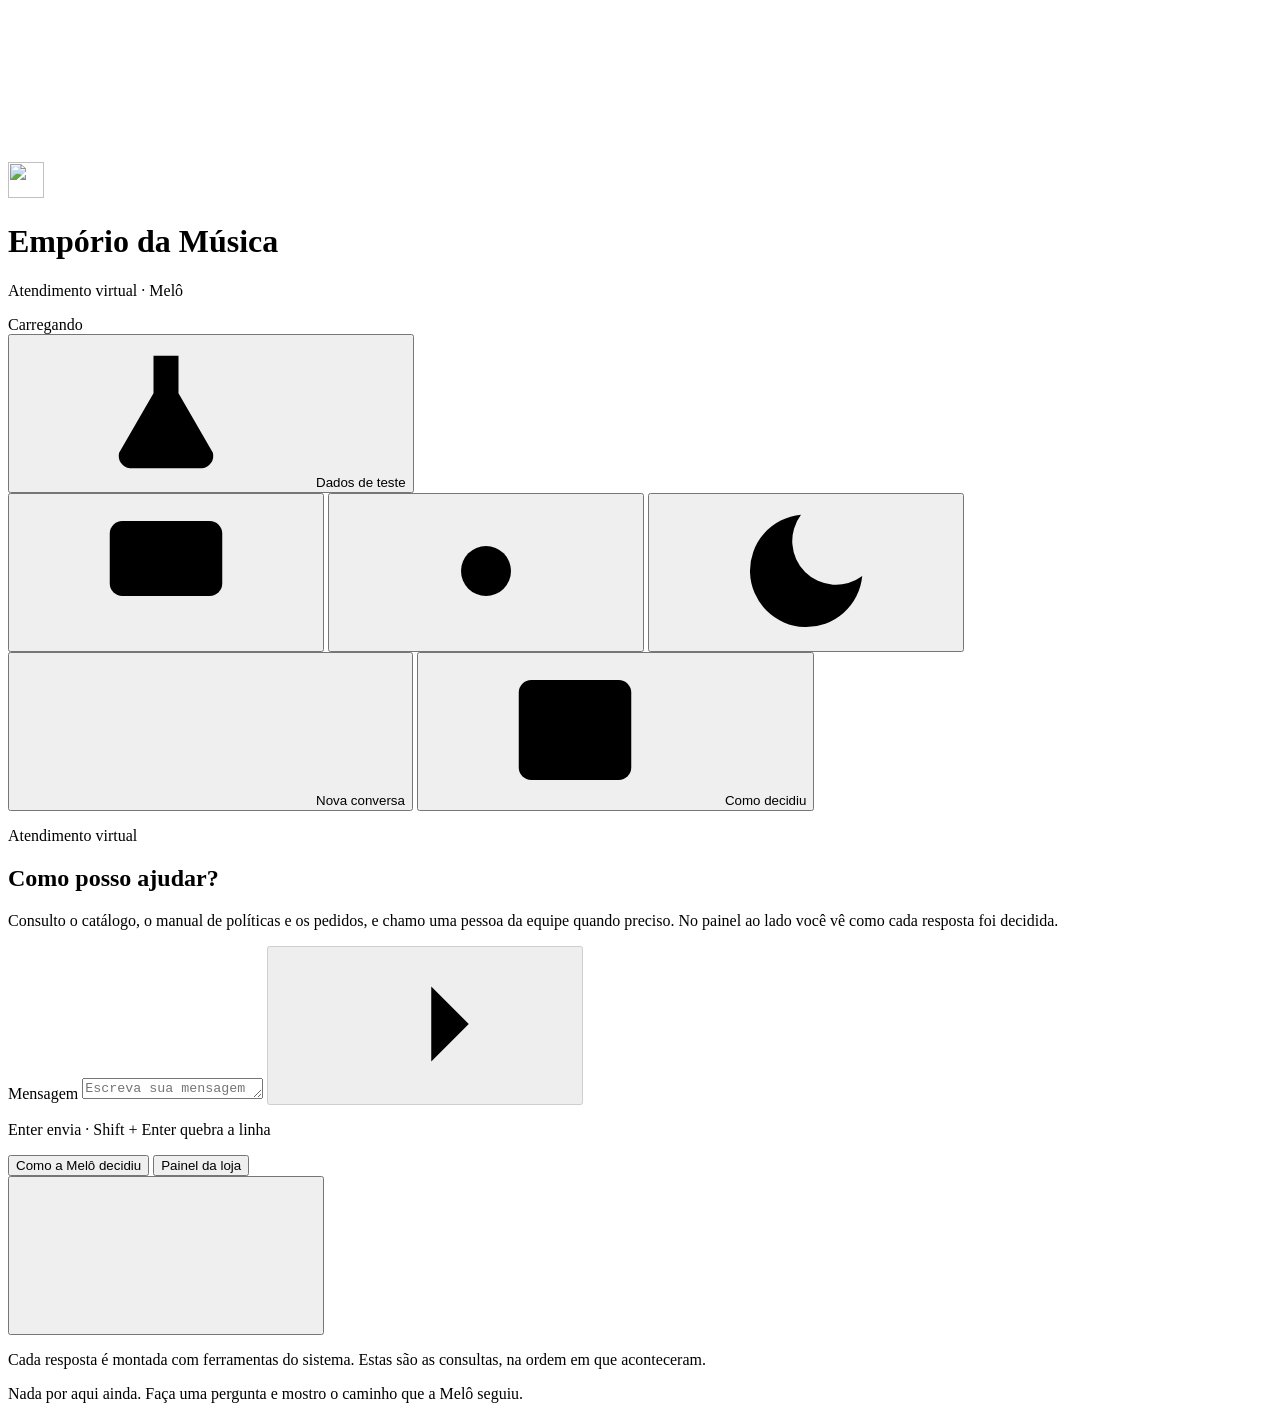
==== src/emporio/web/static/index.html @ 4f648f49 "feat: local web interface that shows how the agent decided each answer emporio web serves a chat pag" ====
<!doctype html>
<html lang="pt-BR">
<head>
<meta charset="utf-8">
<meta name="viewport" content="width=device-width, initial-scale=1, viewport-fit=cover">
<meta name="color-scheme" content="light dark">
<title>Melô · Empório da Música</title>
<link rel="icon" href="/static/favicon.svg" type="image/svg+xml">
<link rel="stylesheet" href="/static/app.css">
<script src="/static/theme.js"></script>
<script src="/static/app.js" defer></script>
</head>
<body>
<svg class="sprite" aria-hidden="true" focusable="false">
  <symbol id="i-sun" viewBox="0 0 24 24"><circle cx="12" cy="12" r="4"/><path d="M12 2v2M12 20v2M4.9 4.9l1.4 1.4M17.7 17.7l1.4 1.4M2 12h2M20 12h2M4.9 19.1l1.4-1.4M17.7 6.3l1.4-1.4"/></symbol>
  <symbol id="i-moon" viewBox="0 0 24 24"><path d="M21 12.8A9 9 0 1 1 11.2 3a7 7 0 0 0 9.8 9.8z"/></symbol>
  <symbol id="i-monitor" viewBox="0 0 24 24"><rect x="3" y="4" width="18" height="12" rx="2"/><path d="M8 20h8M12 16v4"/></symbol>
  <symbol id="i-send" viewBox="0 0 24 24"><path d="M5 12h14M13 6l6 6-6 6"/></symbol>
  <symbol id="i-plus" viewBox="0 0 24 24"><path d="M12 5v14M5 12h14"/></symbol>
  <symbol id="i-panel" viewBox="0 0 24 24"><rect x="3" y="4" width="18" height="16" rx="2"/><path d="M15 4v16"/></symbol>
  <symbol id="i-close" viewBox="0 0 24 24"><path d="M6 6l12 12M18 6L6 18"/></symbol>
  <symbol id="i-check" viewBox="0 0 24 24"><path d="M5 12.5l4.5 4.5L19 7.5"/></symbol>
  <symbol id="i-flask" viewBox="0 0 24 24"><path d="M9 3h6M10 3v6l-5.5 9.5A2 2 0 0 0 6.2 21h11.6a2 2 0 0 0 1.7-2.5L14 9V3M7.5 15h9"/></symbol>
</svg>

<div class="app">
  <header class="topbar">
    <div class="brand">
      <img class="mark" src="/static/favicon.svg" alt="" width="36" height="36">
      <div class="brand-text">
        <h1 class="brand-name">Empório da Música</h1>
        <p class="brand-sub">Atendimento virtual · Melô</p>
      </div>
    </div>
    <div class="status">
      <span class="chip" id="store-chip" data-state="unknown"><span class="dot" aria-hidden="true"></span><span id="store-text">Carregando</span></span>
      <span class="chip chip-quiet" id="ref-chip" hidden><span id="ref-text"></span></span>
    </div>
    <div class="actions">
      <button class="btn" id="btn-test" type="button" aria-label="Dados de teste" title="Dados de teste"><svg class="icon"><use href="#i-flask"/></svg><span class="btn-label">Dados de teste</span></button>
      <div class="seg" role="group" aria-label="Tema">
        <button type="button" data-theme-choice="system" aria-pressed="true" aria-label="Seguir o tema do sistema" title="Seguir o tema do sistema"><svg class="icon"><use href="#i-monitor"/></svg></button>
        <button type="button" data-theme-choice="light" aria-pressed="false" aria-label="Tema claro" title="Tema claro"><svg class="icon"><use href="#i-sun"/></svg></button>
        <button type="button" data-theme-choice="dark" aria-pressed="false" aria-label="Tema escuro" title="Tema escuro"><svg class="icon"><use href="#i-moon"/></svg></button>
      </div>
      <button class="btn" id="btn-new" type="button" aria-label="Nova conversa" title="Nova conversa"><svg class="icon"><use href="#i-plus"/></svg><span class="btn-label">Nova conversa</span></button>
      <button class="btn only-narrow" id="btn-panel" type="button" aria-expanded="false" aria-controls="side" aria-label="Como decidiu" title="Como a Melô decidiu"><svg class="icon"><use href="#i-panel"/></svg><span class="btn-label">Como decidiu</span><span class="badge" id="trace-count" hidden>0</span></button>
    </div>
  </header>

  <main class="layout">
    <section class="chat" aria-label="Conversa com a Melô">
      <div class="scroll" id="scroll">
        <div class="column">
          <section class="hero" id="hero">
            <p class="eyebrow">Atendimento virtual</p>
            <h2 class="hero-title">Como posso ajudar?</h2>
            <p class="hero-text">Consulto o catálogo, o manual de políticas e os pedidos, e chamo uma pessoa da equipe quando preciso. No painel ao lado você vê como cada resposta foi decidida.</p>
            <ul class="suggestions" id="suggestions"></ul>
          </section>
          <div class="log" id="log" role="log" aria-live="polite" aria-label="Mensagens"></div>
        </div>
      </div>
      <div class="composer-wrap">
        <div class="column">
          <p class="verified" id="verified" hidden><svg class="icon"><use href="#i-check"/></svg><span id="verified-text"></span></p>
          <form class="composer" id="form" autocomplete="off">
            <label class="sr-only" for="input">Mensagem</label>
            <textarea id="input" rows="1" maxlength="2000" placeholder="Escreva sua mensagem"></textarea>
            <button class="send" id="send" type="submit" aria-label="Enviar mensagem" disabled><svg class="icon"><use href="#i-send"/></svg></button>
          </form>
          <p class="hint">Enter envia · Shift + Enter quebra a linha</p>
        </div>
      </div>
    </section>

    <aside class="side" id="side" aria-label="Painel lateral">
      <div class="side-head">
        <div class="tabs" role="tablist" aria-label="Painel">
          <button type="button" role="tab" id="tab-trace" aria-selected="true" aria-controls="pane-trace">Como a Melô decidiu</button>
          <button type="button" role="tab" id="tab-store" aria-selected="false" aria-controls="pane-store" tabindex="-1">Painel da loja<span class="badge" id="ticket-count" hidden>0</span></button>
        </div>
        <button class="icon-btn only-narrow" id="btn-close" type="button" aria-label="Fechar painel"><svg class="icon"><use href="#i-close"/></svg></button>
      </div>
      <div class="pane" id="pane-trace" role="tabpanel" aria-labelledby="tab-trace">
        <p class="pane-intro">Cada resposta é montada com ferramentas do sistema. Estas são as consultas, na ordem em que aconteceram.</p>
        <ul class="legend" id="legend"></ul>
        <p class="empty" id="trace-empty">Nada por aqui ainda. Faça uma pergunta e mostro o caminho que a Melô seguiu.</p>
        <ol class="trace" id="trace-list"></ol>
      </div>
      <div class="pane" id="pane-store" role="tabpanel" aria-labelledby="tab-store" hidden>
        <section class="card" id="store-card" aria-label="A loja"></section>
        <h2 class="pane-title">Chamados abertos</h2>
        <p class="pane-intro">É o que a equipe da loja veria depois que a Melô encaminha um caso.</p>
        <ul class="tickets" id="tickets"></ul>
        <p class="empty" id="tickets-empty">Nenhum chamado aberto.</p>
      </div>
    </aside>
  </main>
</div>

<div class="backdrop" id="backdrop" hidden></div>

<dialog id="test-dialog" aria-labelledby="test-title">
  <div class="dialog-body">
    <div class="dialog-head">
      <h2 id="test-title">Dados para testar</h2>
      <button class="icon-btn" id="test-close" type="button" aria-label="Fechar"><svg class="icon"><use href="#i-close"/></svg></button>
    </div>
    <p class="pane-intro">São clientes fictícios do arquivo de dados da loja. A Melô só mostra um pedido depois que você informa o número e o e-mail ou telefone cadastrados nele.</p>
    <ul class="testers" id="test-list"></ul>
  </div>
</dialog>
</body>
</html>
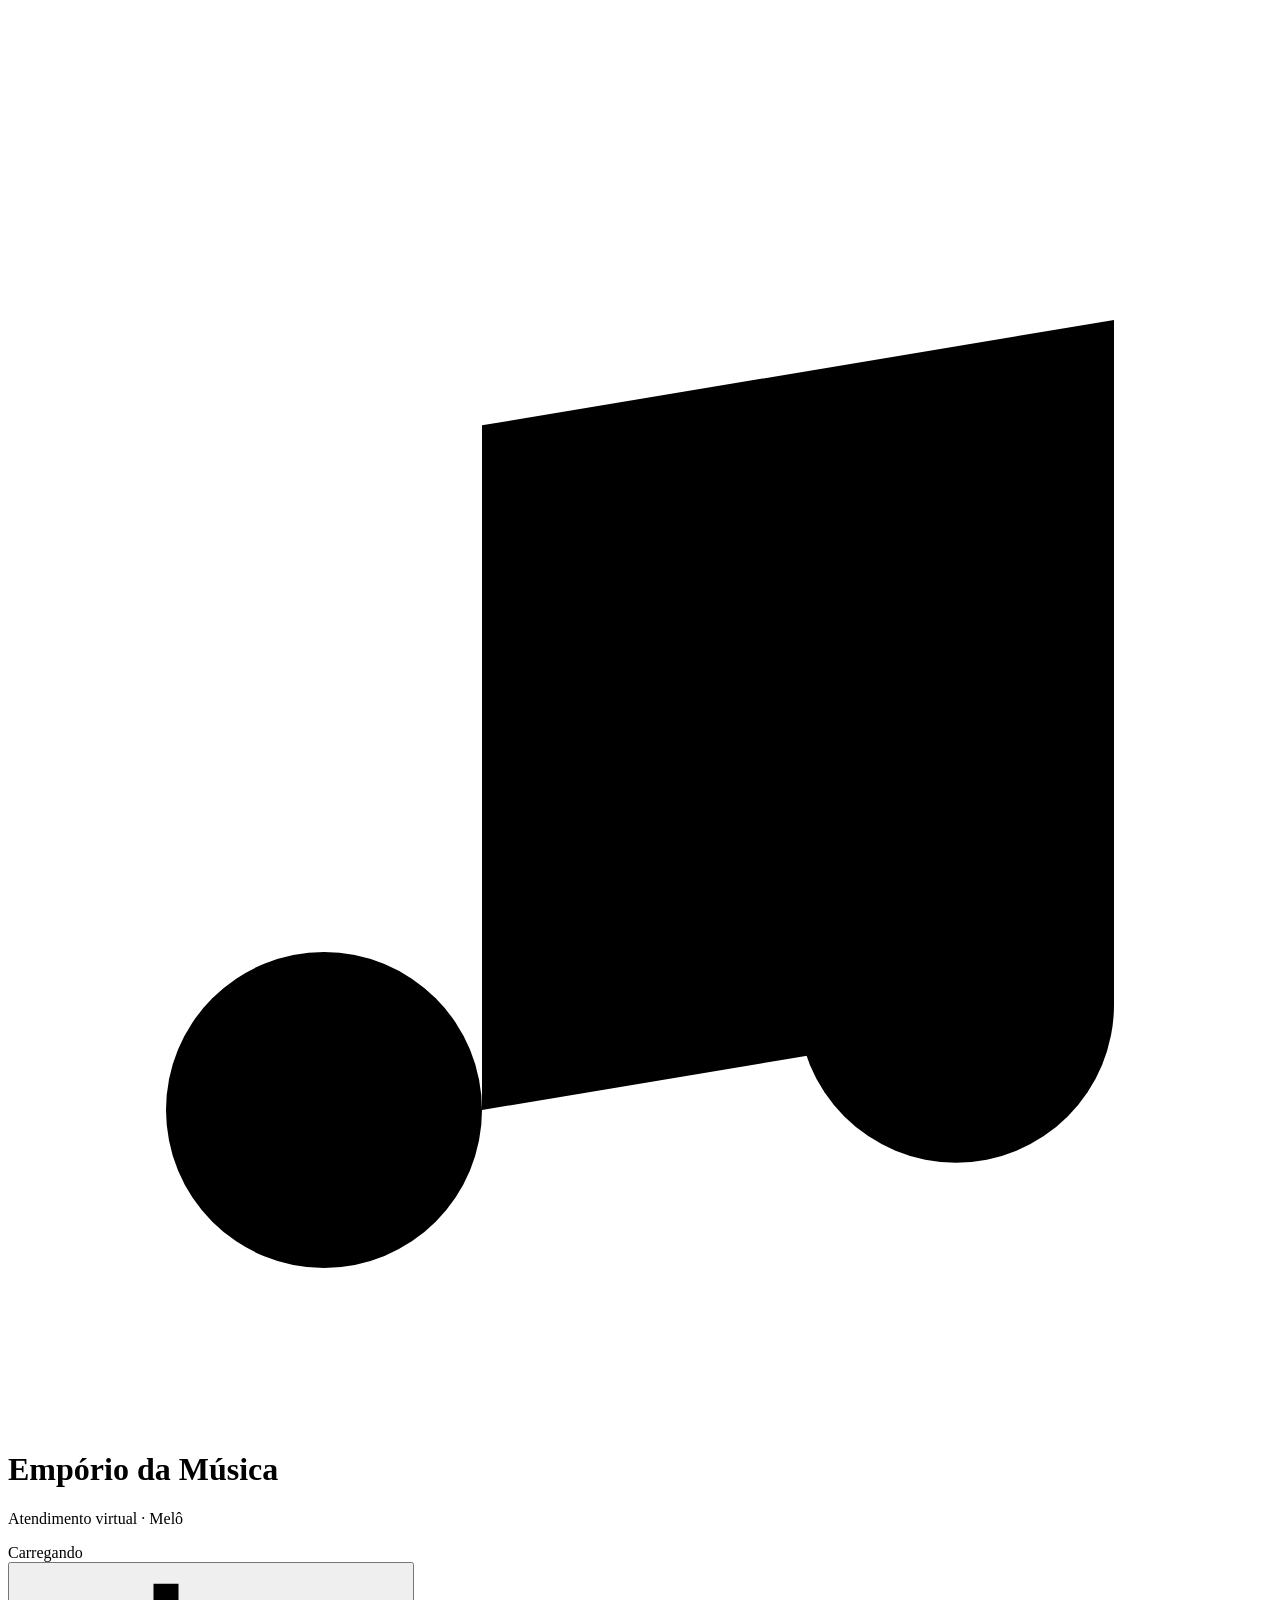
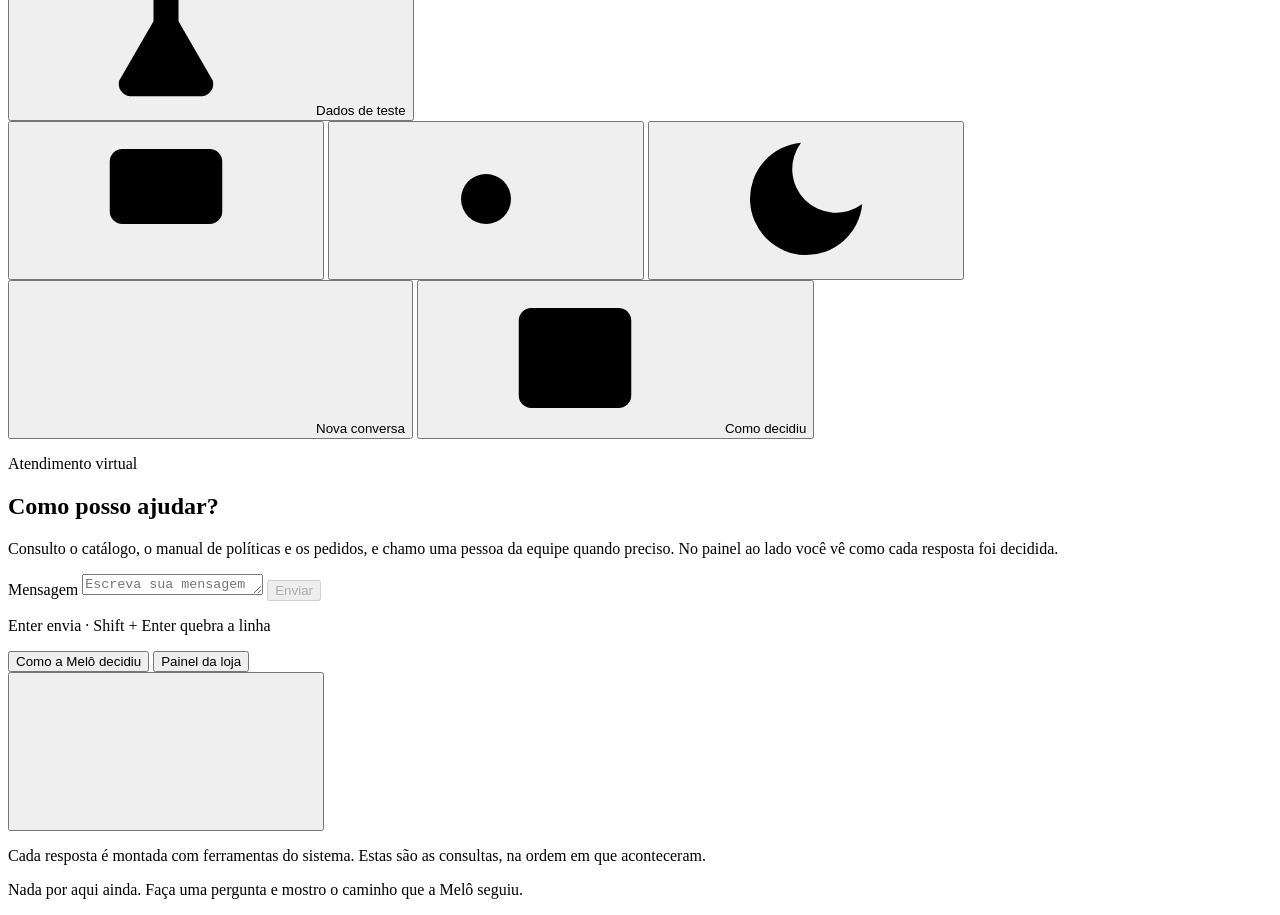
==== commit 08fcb051: "style: apply the central de atendimento look to the web interface Neutral white with the store's nav" ====
--- a/src/emporio/web/static/index.html
+++ b/src/emporio/web/static/index.html
@@ -26,7 +26,7 @@
 <div class="app">
   <header class="topbar">
     <div class="brand">
-      <img class="mark" src="/static/favicon.svg" alt="" width="36" height="36">
+      <svg class="logo" aria-hidden="true" viewBox="0 0 24 24"><path d="M9 18V5l12-2v13"/><circle cx="6" cy="18" r="3"/><circle cx="18" cy="16" r="3"/></svg>
       <div class="brand-text">
         <h1 class="brand-name">Empório da Música</h1>
         <p class="brand-sub">Atendimento virtual · Melô</p>
@@ -43,7 +43,7 @@
         <button type="button" data-theme-choice="light" aria-pressed="false" aria-label="Tema claro" title="Tema claro"><svg class="icon"><use href="#i-sun"/></svg></button>
         <button type="button" data-theme-choice="dark" aria-pressed="false" aria-label="Tema escuro" title="Tema escuro"><svg class="icon"><use href="#i-moon"/></svg></button>
       </div>
-      <button class="btn" id="btn-new" type="button" aria-label="Nova conversa" title="Nova conversa"><svg class="icon"><use href="#i-plus"/></svg><span class="btn-label">Nova conversa</span></button>
+      <button class="btn btn-primary" id="btn-new" type="button" aria-label="Nova conversa" title="Nova conversa"><svg class="icon"><use href="#i-plus"/></svg><span class="btn-label">Nova conversa</span></button>
       <button class="btn only-narrow" id="btn-panel" type="button" aria-expanded="false" aria-controls="side" aria-label="Como decidiu" title="Como a Melô decidiu"><svg class="icon"><use href="#i-panel"/></svg><span class="btn-label">Como decidiu</span><span class="badge" id="trace-count" hidden>0</span></button>
     </div>
   </header>
@@ -67,7 +67,7 @@
           <form class="composer" id="form" autocomplete="off">
             <label class="sr-only" for="input">Mensagem</label>
             <textarea id="input" rows="1" maxlength="2000" placeholder="Escreva sua mensagem"></textarea>
-            <button class="send" id="send" type="submit" aria-label="Enviar mensagem" disabled><svg class="icon"><use href="#i-send"/></svg></button>
+            <button class="send" id="send" type="submit" disabled>Enviar</button>
           </form>
           <p class="hint">Enter envia · Shift + Enter quebra a linha</p>
         </div>
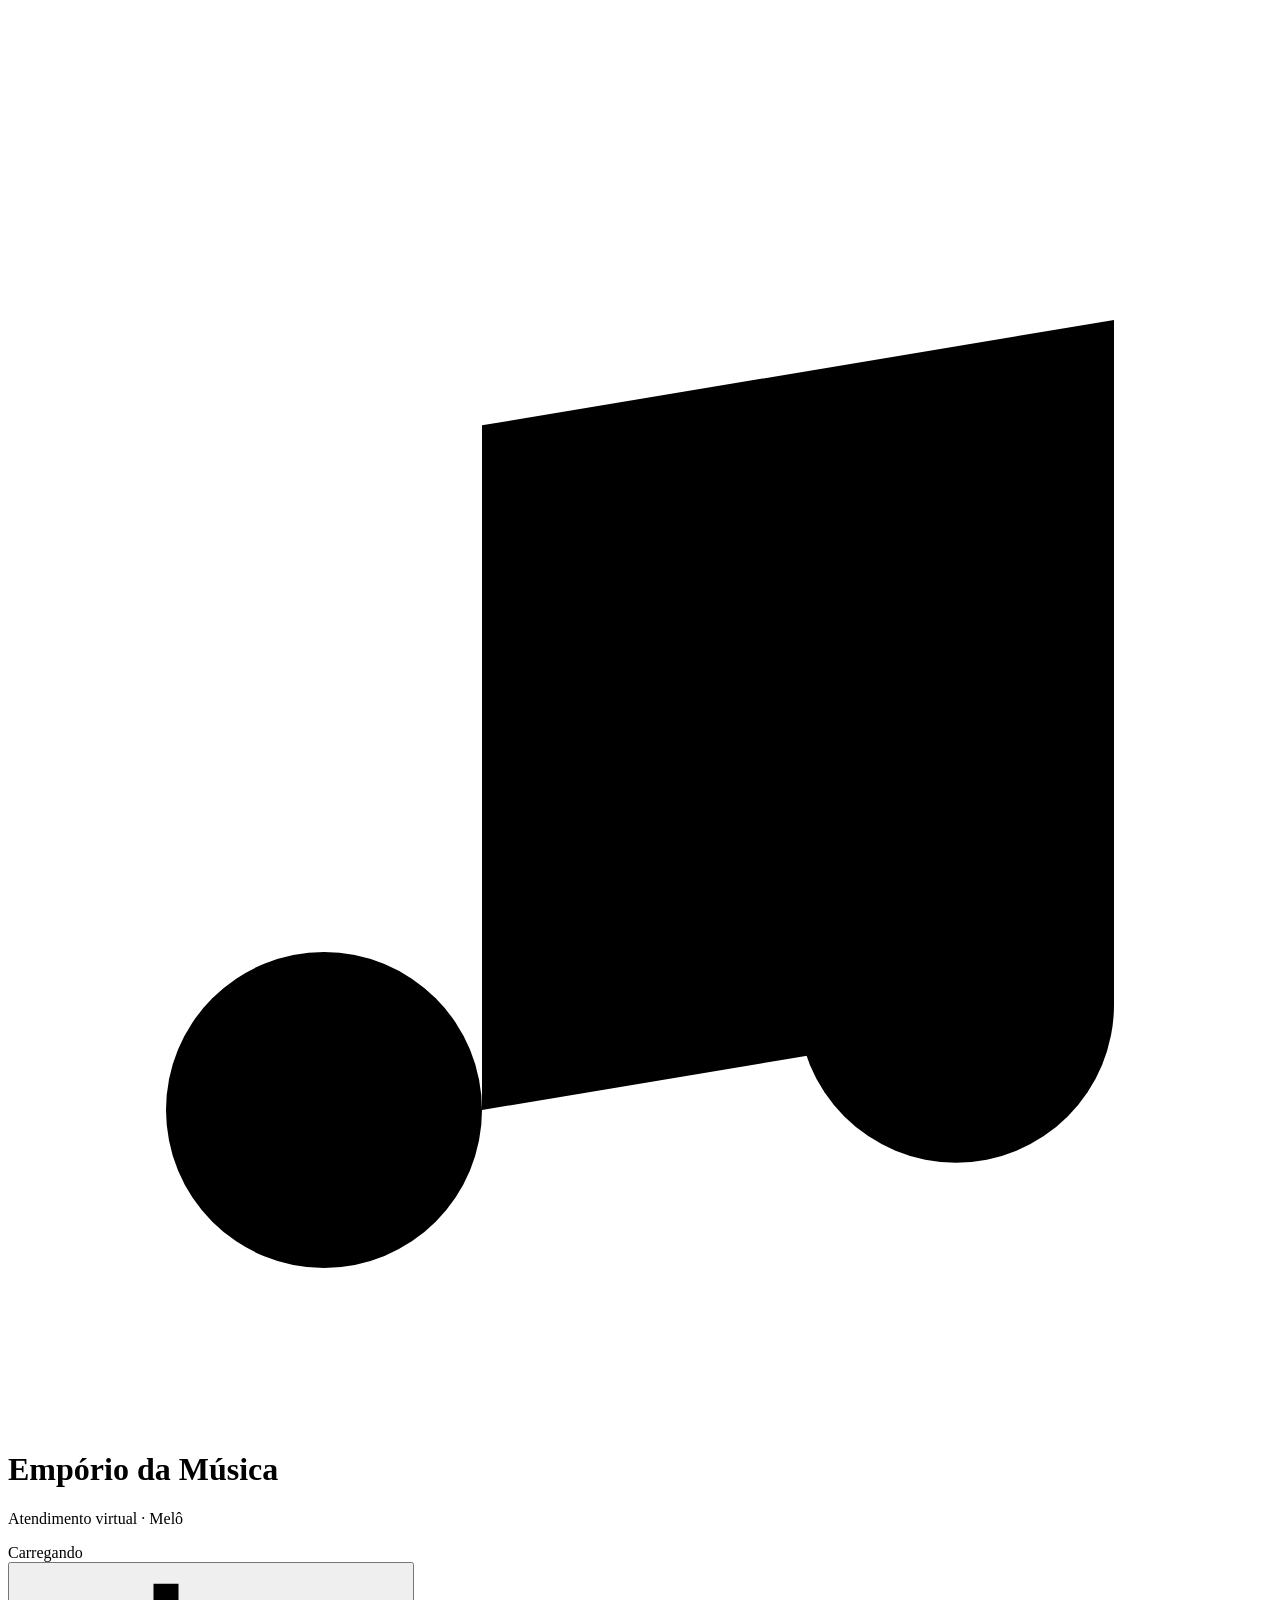
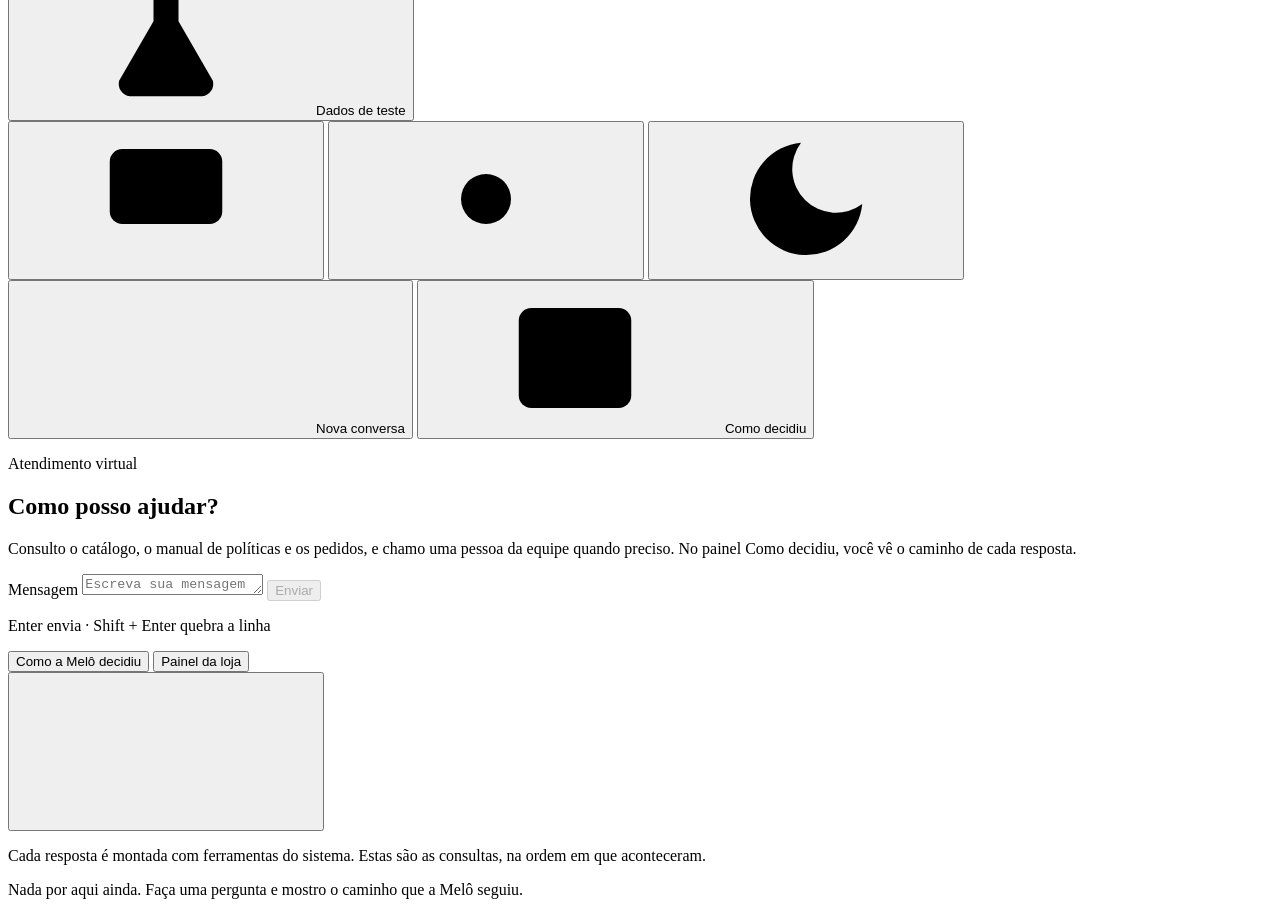
==== commit 58513cfe: "feat: let the side panel be collapsed and remember the choice A header button and an X inside the pa" ====
--- a/src/emporio/web/static/index.html
+++ b/src/emporio/web/static/index.html
@@ -44,7 +44,7 @@
         <button type="button" data-theme-choice="dark" aria-pressed="false" aria-label="Tema escuro" title="Tema escuro"><svg class="icon"><use href="#i-moon"/></svg></button>
       </div>
       <button class="btn btn-primary" id="btn-new" type="button" aria-label="Nova conversa" title="Nova conversa"><svg class="icon"><use href="#i-plus"/></svg><span class="btn-label">Nova conversa</span></button>
-      <button class="btn only-narrow" id="btn-panel" type="button" aria-expanded="false" aria-controls="side" aria-label="Como decidiu" title="Como a Melô decidiu"><svg class="icon"><use href="#i-panel"/></svg><span class="btn-label">Como decidiu</span><span class="badge" id="trace-count" hidden>0</span></button>
+      <button class="btn" id="btn-panel" type="button" aria-expanded="true" aria-controls="side" aria-label="Como decidiu" title="Mostrar ou recolher o painel Como a Melô decidiu"><svg class="icon"><use href="#i-panel"/></svg><span class="btn-label">Como decidiu</span><span class="badge" id="trace-count" hidden>0</span></button>
     </div>
   </header>
 
@@ -55,7 +55,7 @@
           <section class="hero" id="hero">
             <p class="eyebrow">Atendimento virtual</p>
             <h2 class="hero-title">Como posso ajudar?</h2>
-            <p class="hero-text">Consulto o catálogo, o manual de políticas e os pedidos, e chamo uma pessoa da equipe quando preciso. No painel ao lado você vê como cada resposta foi decidida.</p>
+            <p class="hero-text">Consulto o catálogo, o manual de políticas e os pedidos, e chamo uma pessoa da equipe quando preciso. No painel Como decidiu, você vê o caminho de cada resposta.</p>
             <ul class="suggestions" id="suggestions"></ul>
           </section>
           <div class="log" id="log" role="log" aria-live="polite" aria-label="Mensagens"></div>
@@ -80,7 +80,7 @@
           <button type="button" role="tab" id="tab-trace" aria-selected="true" aria-controls="pane-trace">Como a Melô decidiu</button>
           <button type="button" role="tab" id="tab-store" aria-selected="false" aria-controls="pane-store" tabindex="-1">Painel da loja<span class="badge" id="ticket-count" hidden>0</span></button>
         </div>
-        <button class="icon-btn only-narrow" id="btn-close" type="button" aria-label="Fechar painel"><svg class="icon"><use href="#i-close"/></svg></button>
+        <button class="icon-btn" id="btn-close" type="button" aria-label="Recolher painel" title="Recolher painel"><svg class="icon"><use href="#i-close"/></svg></button>
       </div>
       <div class="pane" id="pane-trace" role="tabpanel" aria-labelledby="tab-trace">
         <p class="pane-intro">Cada resposta é montada com ferramentas do sistema. Estas são as consultas, na ordem em que aconteceram.</p>
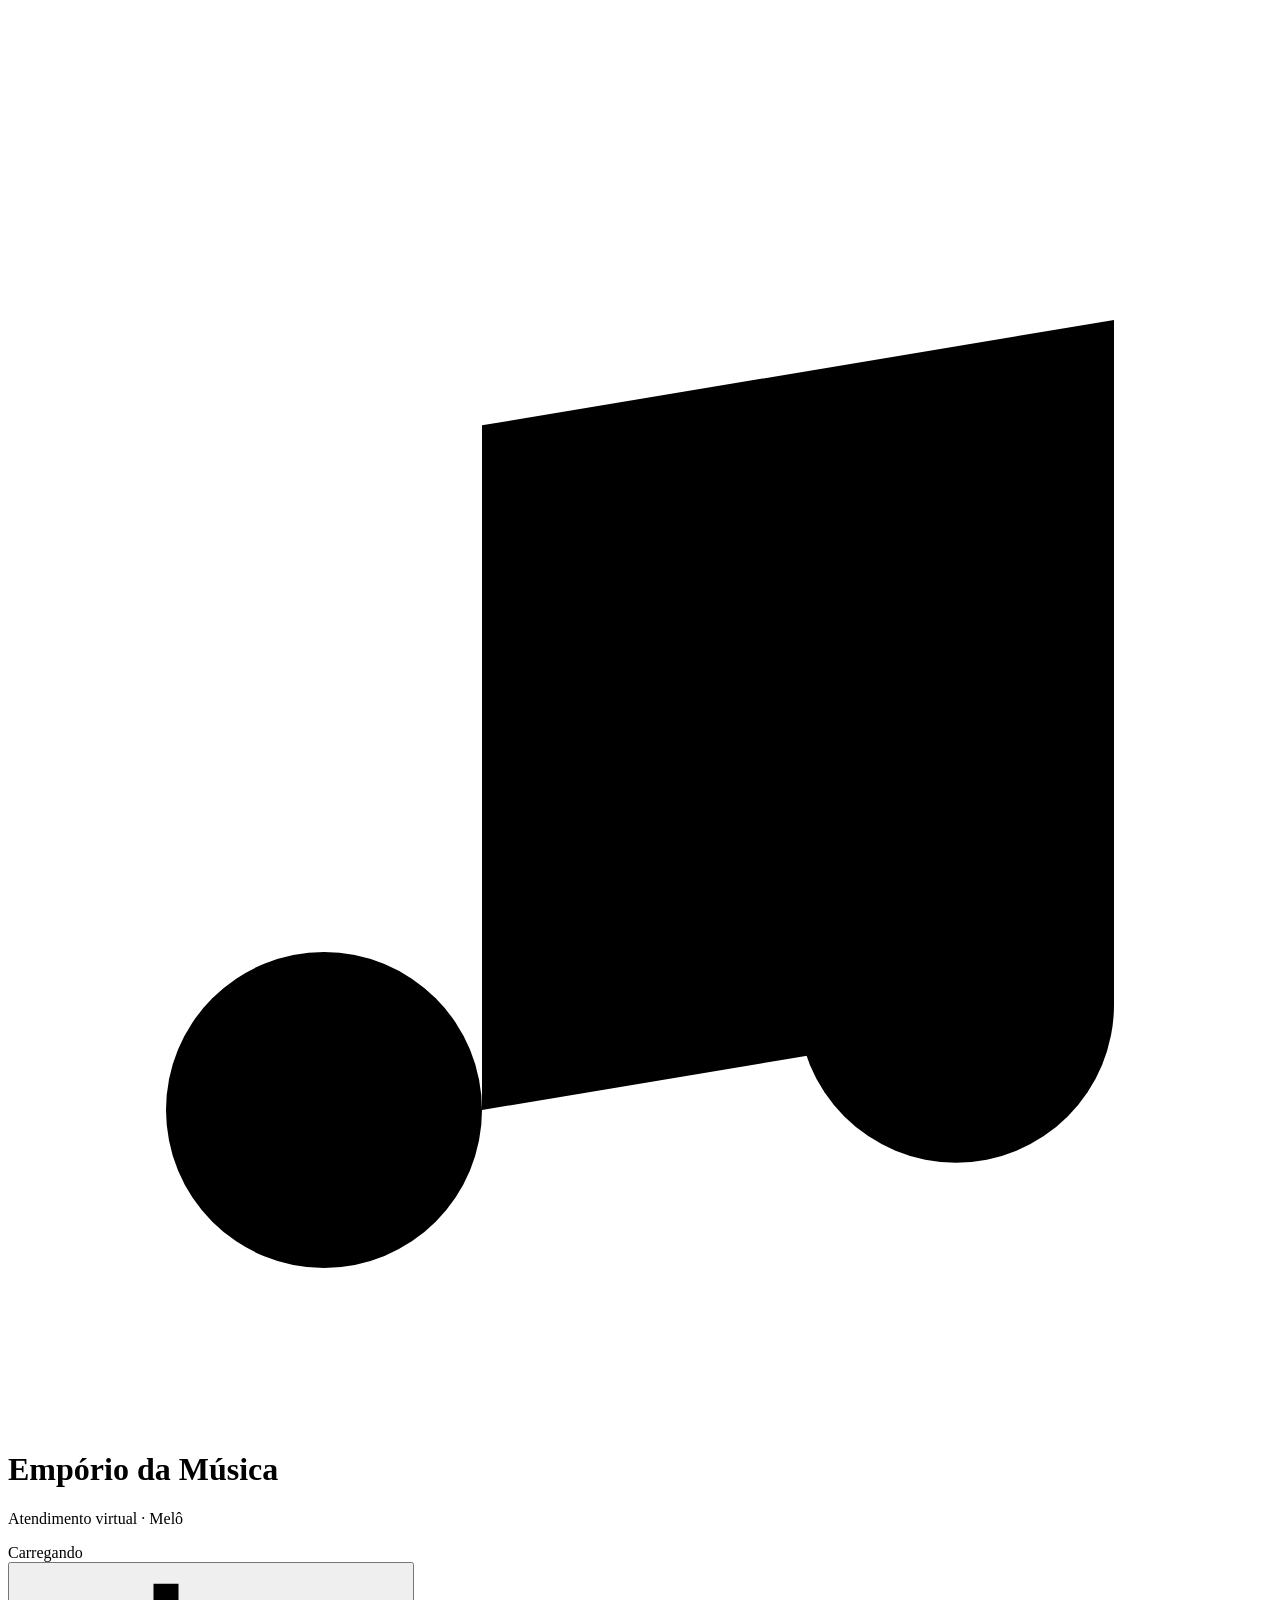
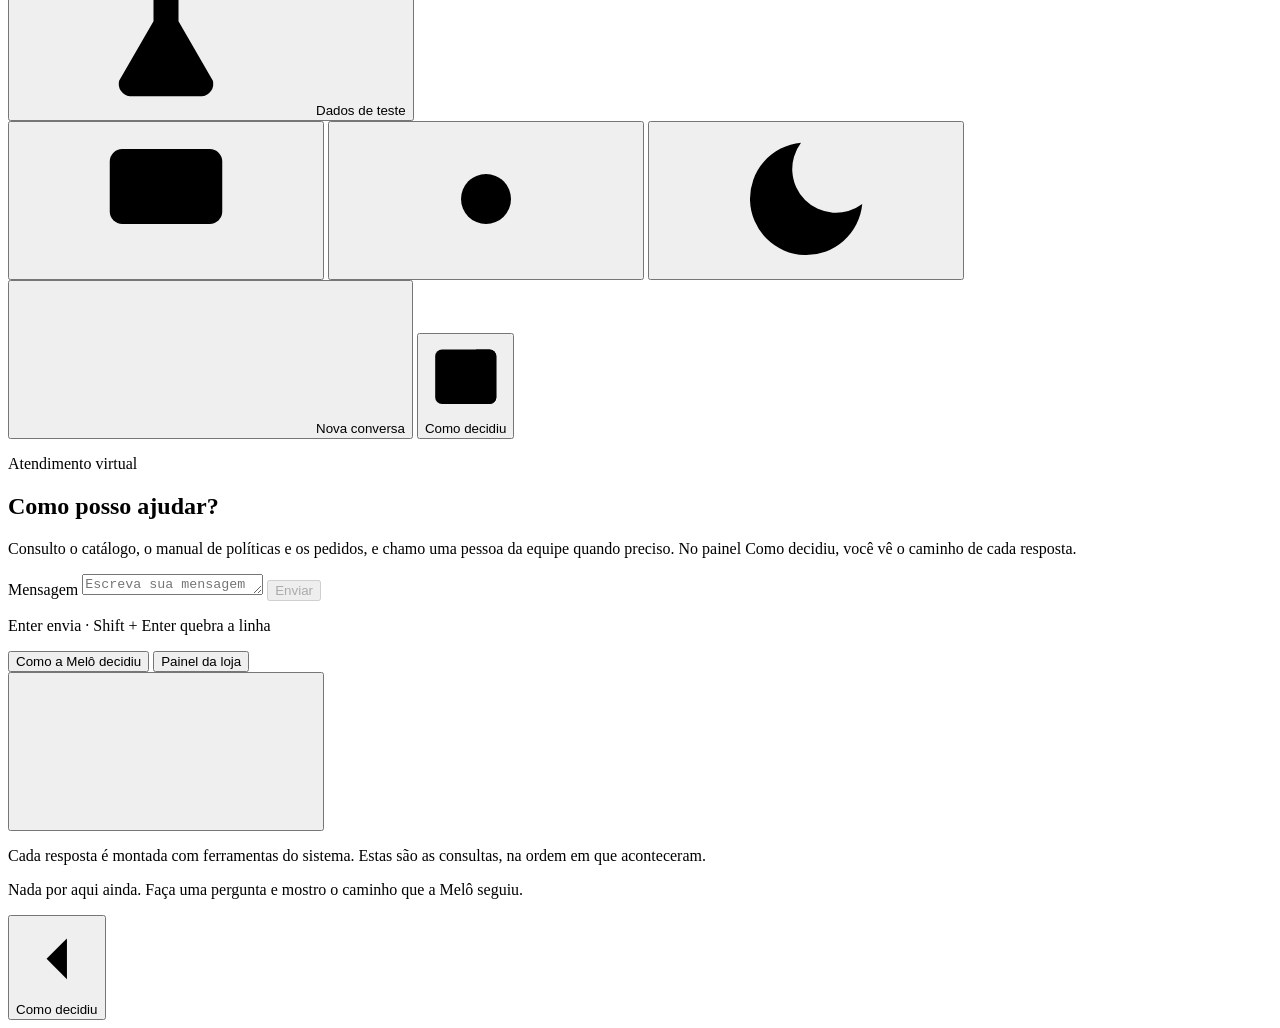
==== commit d826f4e3: "Make the Como decidiu panel easier to find: header icon and a tab on the edge when collapsed The hea" ====
--- a/src/emporio/web/static/index.html
+++ b/src/emporio/web/static/index.html
@@ -44,7 +44,7 @@
         <button type="button" data-theme-choice="dark" aria-pressed="false" aria-label="Tema escuro" title="Tema escuro"><svg class="icon"><use href="#i-moon"/></svg></button>
       </div>
       <button class="btn btn-primary" id="btn-new" type="button" aria-label="Nova conversa" title="Nova conversa"><svg class="icon"><use href="#i-plus"/></svg><span class="btn-label">Nova conversa</span></button>
-      <button class="btn" id="btn-panel" type="button" aria-expanded="true" aria-controls="side" aria-label="Como decidiu" title="Mostrar ou recolher o painel Como a Melô decidiu"><svg class="icon"><use href="#i-panel"/></svg><span class="btn-label">Como decidiu</span><span class="badge" id="trace-count" hidden>0</span></button>
+      <button class="btn" id="btn-panel" type="button" aria-expanded="true" aria-controls="side" aria-label="Como decidiu" title="Mostrar ou recolher o painel Como a Melô decidiu"><svg class="icon panel-icon" viewBox="0 0 24 24"><rect x="3" y="4" width="18" height="16" rx="2"/><path class="pane-fill" d="M15 4h4a2 2 0 0 1 2 2v12a2 2 0 0 1-2 2h-4z"/></svg><span class="btn-label">Como decidiu</span><span class="badge" id="trace-count" hidden>0</span></button>
     </div>
   </header>
 
@@ -97,6 +97,7 @@
       </div>
     </aside>
   </main>
+  <button class="panel-tab" id="panel-tab" type="button" aria-controls="side" aria-label="Abrir o painel Como decidiu" title="Abrir o painel Como a Melô decidiu"><svg class="icon" viewBox="0 0 24 24"><path d="M15 6l-6 6 6 6"/></svg><span class="panel-tab-label">Como decidiu</span><span class="badge" id="panel-tab-count" hidden>0</span></button>
 </div>
 
 <div class="backdrop" id="backdrop" hidden></div>
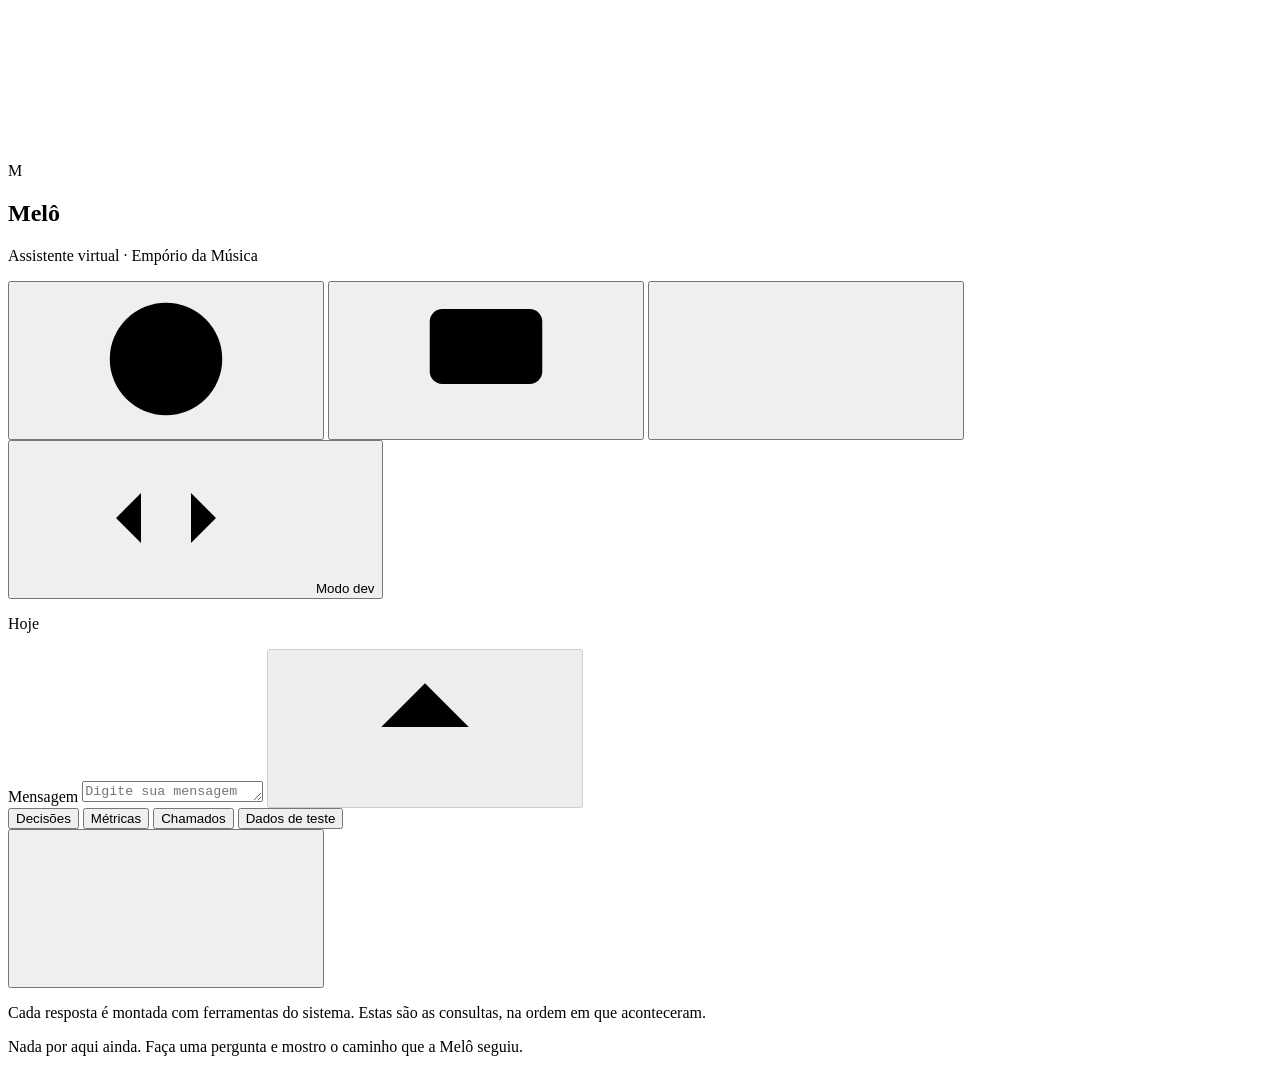
==== commit d7aaef00: "feat: make the page a real chat and move the reasoning panel into a developer mode The default view " ====
--- a/src/emporio/web/static/index.html
+++ b/src/emporio/web/static/index.html
@@ -10,107 +10,102 @@
 <script src="/static/theme.js"></script>
 <script src="/static/app.js" defer></script>
 </head>
-<body>
+<body data-dev="off">
 <svg class="sprite" aria-hidden="true" focusable="false">
   <symbol id="i-sun" viewBox="0 0 24 24"><circle cx="12" cy="12" r="4"/><path d="M12 2v2M12 20v2M4.9 4.9l1.4 1.4M17.7 17.7l1.4 1.4M2 12h2M20 12h2M4.9 19.1l1.4-1.4M17.7 6.3l1.4-1.4"/></symbol>
   <symbol id="i-moon" viewBox="0 0 24 24"><path d="M21 12.8A9 9 0 1 1 11.2 3a7 7 0 0 0 9.8 9.8z"/></symbol>
   <symbol id="i-monitor" viewBox="0 0 24 24"><rect x="3" y="4" width="18" height="12" rx="2"/><path d="M8 20h8M12 16v4"/></symbol>
-  <symbol id="i-send" viewBox="0 0 24 24"><path d="M5 12h14M13 6l6 6-6 6"/></symbol>
+  <symbol id="i-send" viewBox="0 0 24 24"><path d="M12 19V5M5 12l7-7 7 7"/></symbol>
   <symbol id="i-plus" viewBox="0 0 24 24"><path d="M12 5v14M5 12h14"/></symbol>
-  <symbol id="i-panel" viewBox="0 0 24 24"><rect x="3" y="4" width="18" height="16" rx="2"/><path d="M15 4v16"/></symbol>
+  <symbol id="i-info" viewBox="0 0 24 24"><circle cx="12" cy="12" r="9"/><path d="M12 11v5M12 8h.01"/></symbol>
+  <symbol id="i-code" viewBox="0 0 24 24"><path d="M8 8l-4 4 4 4M16 8l4 4-4 4M14 5l-4 14"/></symbol>
   <symbol id="i-close" viewBox="0 0 24 24"><path d="M6 6l12 12M18 6L6 18"/></symbol>
   <symbol id="i-check" viewBox="0 0 24 24"><path d="M5 12.5l4.5 4.5L19 7.5"/></symbol>
-  <symbol id="i-flask" viewBox="0 0 24 24"><path d="M9 3h6M10 3v6l-5.5 9.5A2 2 0 0 0 6.2 21h11.6a2 2 0 0 0 1.7-2.5L14 9V3M7.5 15h9"/></symbol>
 </svg>
 
 <div class="app">
-  <header class="topbar">
-    <div class="brand">
-      <svg class="logo" aria-hidden="true" viewBox="0 0 24 24"><path d="M9 18V5l12-2v13"/><circle cx="6" cy="18" r="3"/><circle cx="18" cy="16" r="3"/></svg>
-      <div class="brand-text">
-        <h1 class="brand-name">Empório da Música</h1>
-        <p class="brand-sub">Atendimento virtual · Melô</p>
+  <section class="chat" aria-label="Conversa com a Melô">
+    <header class="chat-head">
+      <div class="head-who">
+        <div class="avatar avatar-lg" aria-hidden="true"><span>M</span><span class="presence"></span></div>
+        <div class="head-text">
+          <h1 class="head-name">Melô</h1>
+          <p class="head-status" id="head-status">Assistente virtual · Empório da Música</p>
+        </div>
+      </div>
+      <div class="head-actions">
+        <button class="icon-btn" id="btn-info" type="button" aria-label="Informações da loja" title="Informações da loja"><svg class="icon"><use href="#i-info"/></svg></button>
+        <button class="icon-btn" id="btn-theme" type="button" aria-label="Trocar o tema" title="Trocar o tema"><svg class="icon"><use id="theme-icon" href="#i-monitor"/></svg></button>
+        <button class="icon-btn" id="btn-new" type="button" aria-label="Nova conversa" title="Nova conversa"><svg class="icon"><use href="#i-plus"/></svg></button>
+        <button class="btn-dev" id="btn-dev" type="button" aria-pressed="false" aria-controls="side" title="Modo desenvolvedor: mostra como a Melô decidiu cada resposta"><svg class="icon"><use href="#i-code"/></svg><span class="btn-label">Modo dev</span></button>
+      </div>
+    </header>
+
+    <div class="scroll" id="scroll">
+      <div class="column">
+        <p class="day"><span id="day-text">Hoje</span></p>
+        <div class="log" id="log" role="log" aria-live="polite" aria-label="Mensagens"></div>
       </div>
     </div>
-    <div class="status">
-      <span class="chip" id="store-chip" data-state="unknown"><span class="dot" aria-hidden="true"></span><span id="store-text">Carregando</span></span>
-      <span class="chip chip-quiet" id="ref-chip" hidden><span id="ref-text"></span></span>
+
+    <div class="composer-wrap">
+      <p class="verified" id="verified" hidden><svg class="icon"><use href="#i-check"/></svg><span id="verified-text"></span></p>
+      <form class="composer" id="form" autocomplete="off">
+        <label class="sr-only" for="input">Mensagem</label>
+        <textarea id="input" rows="1" maxlength="2000" placeholder="Digite sua mensagem"></textarea>
+        <button class="send" id="send" type="submit" aria-label="Enviar mensagem" title="Enviar" disabled><svg class="icon"><use href="#i-send"/></svg></button>
+      </form>
     </div>
-    <div class="actions">
-      <button class="btn" id="btn-test" type="button" aria-label="Dados de teste" title="Dados de teste"><svg class="icon"><use href="#i-flask"/></svg><span class="btn-label">Dados de teste</span></button>
-      <div class="seg" role="group" aria-label="Tema">
-        <button type="button" data-theme-choice="system" aria-pressed="true" aria-label="Seguir o tema do sistema" title="Seguir o tema do sistema"><svg class="icon"><use href="#i-monitor"/></svg></button>
-        <button type="button" data-theme-choice="light" aria-pressed="false" aria-label="Tema claro" title="Tema claro"><svg class="icon"><use href="#i-sun"/></svg></button>
-        <button type="button" data-theme-choice="dark" aria-pressed="false" aria-label="Tema escuro" title="Tema escuro"><svg class="icon"><use href="#i-moon"/></svg></button>
+  </section>
+
+  <aside class="side dev-only" id="side" aria-label="Modo desenvolvedor">
+    <div class="side-head">
+      <div class="tabs" role="tablist" aria-label="Painel do desenvolvedor">
+        <button type="button" role="tab" id="tab-trace" aria-selected="true" aria-controls="pane-trace">Decisões</button>
+        <button type="button" role="tab" id="tab-metrics" aria-selected="false" aria-controls="pane-metrics" tabindex="-1">Métricas</button>
+        <button type="button" role="tab" id="tab-tickets" aria-selected="false" aria-controls="pane-tickets" tabindex="-1">Chamados</button>
+        <button type="button" role="tab" id="tab-tests" aria-selected="false" aria-controls="pane-tests" tabindex="-1">Dados de teste</button>
       </div>
-      <button class="btn btn-primary" id="btn-new" type="button" aria-label="Nova conversa" title="Nova conversa"><svg class="icon"><use href="#i-plus"/></svg><span class="btn-label">Nova conversa</span></button>
-      <button class="btn" id="btn-panel" type="button" aria-expanded="true" aria-controls="side" aria-label="Como decidiu" title="Mostrar ou recolher o painel Como a Melô decidiu"><svg class="icon panel-icon" viewBox="0 0 24 24"><rect x="3" y="4" width="18" height="16" rx="2"/><path class="pane-fill" d="M15 4h4a2 2 0 0 1 2 2v12a2 2 0 0 1-2 2h-4z"/></svg><span class="btn-label">Como decidiu</span><span class="badge" id="trace-count" hidden>0</span></button>
+      <button class="icon-btn" id="btn-close" type="button" aria-label="Fechar o modo dev" title="Fechar o modo dev"><svg class="icon"><use href="#i-close"/></svg></button>
     </div>
-  </header>
 
-  <main class="layout">
-    <section class="chat" aria-label="Conversa com a Melô">
-      <div class="scroll" id="scroll">
-        <div class="column">
-          <section class="hero" id="hero">
-            <p class="eyebrow">Atendimento virtual</p>
-            <h2 class="hero-title">Como posso ajudar?</h2>
-            <p class="hero-text">Consulto o catálogo, o manual de políticas e os pedidos, e chamo uma pessoa da equipe quando preciso. No painel Como decidiu, você vê o caminho de cada resposta.</p>
-            <ul class="suggestions" id="suggestions"></ul>
-          </section>
-          <div class="log" id="log" role="log" aria-live="polite" aria-label="Mensagens"></div>
-        </div>
-      </div>
-      <div class="composer-wrap">
-        <div class="column">
-          <p class="verified" id="verified" hidden><svg class="icon"><use href="#i-check"/></svg><span id="verified-text"></span></p>
-          <form class="composer" id="form" autocomplete="off">
-            <label class="sr-only" for="input">Mensagem</label>
-            <textarea id="input" rows="1" maxlength="2000" placeholder="Escreva sua mensagem"></textarea>
-            <button class="send" id="send" type="submit" disabled>Enviar</button>
-          </form>
-          <p class="hint">Enter envia · Shift + Enter quebra a linha</p>
-        </div>
-      </div>
-    </section>
+    <div class="pane" id="pane-trace" role="tabpanel" aria-labelledby="tab-trace">
+      <p class="pane-intro">Cada resposta é montada com ferramentas do sistema. Estas são as consultas, na ordem em que aconteceram.</p>
+      <ul class="legend" id="legend"></ul>
+      <p class="empty" id="trace-empty">Nada por aqui ainda. Faça uma pergunta e mostro o caminho que a Melô seguiu.</p>
+      <ol class="trace" id="trace-list"></ol>
+    </div>
 
-    <aside class="side" id="side" aria-label="Painel lateral">
-      <div class="side-head">
-        <div class="tabs" role="tablist" aria-label="Painel">
-          <button type="button" role="tab" id="tab-trace" aria-selected="true" aria-controls="pane-trace">Como a Melô decidiu</button>
-          <button type="button" role="tab" id="tab-store" aria-selected="false" aria-controls="pane-store" tabindex="-1">Painel da loja<span class="badge" id="ticket-count" hidden>0</span></button>
-        </div>
-        <button class="icon-btn" id="btn-close" type="button" aria-label="Recolher painel" title="Recolher painel"><svg class="icon"><use href="#i-close"/></svg></button>
-      </div>
-      <div class="pane" id="pane-trace" role="tabpanel" aria-labelledby="tab-trace">
-        <p class="pane-intro">Cada resposta é montada com ferramentas do sistema. Estas são as consultas, na ordem em que aconteceram.</p>
-        <ul class="legend" id="legend"></ul>
-        <p class="empty" id="trace-empty">Nada por aqui ainda. Faça uma pergunta e mostro o caminho que a Melô seguiu.</p>
-        <ol class="trace" id="trace-list"></ol>
-      </div>
-      <div class="pane" id="pane-store" role="tabpanel" aria-labelledby="tab-store" hidden>
-        <section class="card" id="store-card" aria-label="A loja"></section>
-        <h2 class="pane-title">Chamados abertos</h2>
-        <p class="pane-intro">É o que a equipe da loja veria depois que a Melô encaminha um caso.</p>
-        <ul class="tickets" id="tickets"></ul>
-        <p class="empty" id="tickets-empty">Nenhum chamado aberto.</p>
-      </div>
-    </aside>
-  </main>
-  <button class="panel-tab" id="panel-tab" type="button" aria-controls="side" aria-label="Abrir o painel Como decidiu" title="Abrir o painel Como a Melô decidiu"><svg class="icon" viewBox="0 0 24 24"><path d="M15 6l-6 6 6 6"/></svg><span class="panel-tab-label">Como decidiu</span><span class="badge" id="panel-tab-count" hidden>0</span></button>
+    <div class="pane" id="pane-metrics" role="tabpanel" aria-labelledby="tab-metrics" hidden>
+      <p class="pane-intro">Tempo, consultas e tokens de cada resposta desta conversa.</p>
+      <p class="empty" id="metrics-empty">Sem medições ainda.</p>
+      <dl class="facts" id="metrics-summary"></dl>
+      <ol class="turn-metrics" id="metrics-list"></ol>
+    </div>
+
+    <div class="pane" id="pane-tickets" role="tabpanel" aria-labelledby="tab-tickets" hidden>
+      <p class="pane-intro">É o que a equipe da loja veria depois que a Melô encaminha um caso.</p>
+      <ul class="tickets" id="tickets"></ul>
+      <p class="empty" id="tickets-empty">Nenhum chamado aberto.</p>
+    </div>
+
+    <div class="pane" id="pane-tests" role="tabpanel" aria-labelledby="tab-tests" hidden>
+      <p class="pane-intro">São clientes fictícios do arquivo de dados da loja. A Melô só mostra um pedido depois que você informa o número e o e-mail ou telefone cadastrados nele.</p>
+      <ul class="testers" id="test-list"></ul>
+    </div>
+  </aside>
 </div>
 
 <div class="backdrop" id="backdrop" hidden></div>
 
-<dialog id="test-dialog" aria-labelledby="test-title">
+<dialog id="info-dialog" aria-labelledby="info-title">
   <div class="dialog-body">
     <div class="dialog-head">
-      <h2 id="test-title">Dados para testar</h2>
-      <button class="icon-btn" id="test-close" type="button" aria-label="Fechar"><svg class="icon"><use href="#i-close"/></svg></button>
+      <h2 id="info-title">Sobre a loja</h2>
+      <button class="icon-btn" id="info-close" type="button" aria-label="Fechar"><svg class="icon"><use href="#i-close"/></svg></button>
     </div>
-    <p class="pane-intro">São clientes fictícios do arquivo de dados da loja. A Melô só mostra um pedido depois que você informa o número e o e-mail ou telefone cadastrados nele.</p>
-    <ul class="testers" id="test-list"></ul>
+    <section class="card" id="store-card" aria-label="A loja"></section>
   </div>
 </dialog>
 </body>
-</html>+</html>
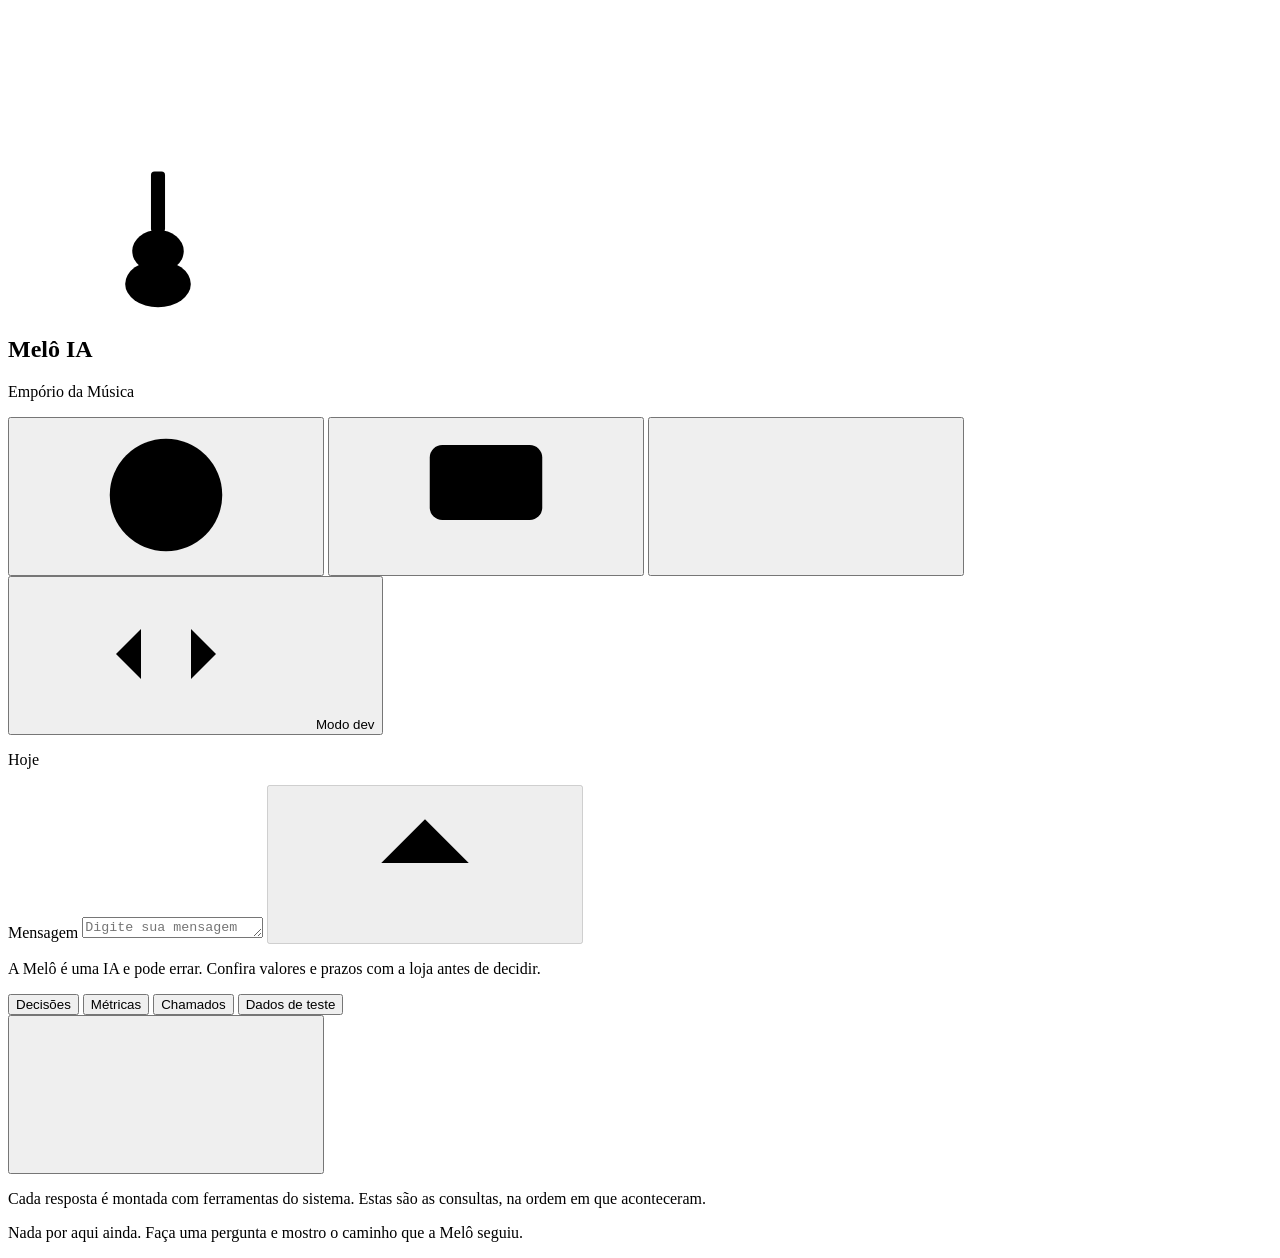
==== commit e892eb58: "Chat window with answer cards, welcome screen and a store page widget (spec 22) Cards are built in t" ====
--- a/src/emporio/web/static/index.html
+++ b/src/emporio/web/static/index.html
@@ -8,6 +8,7 @@
 <link rel="icon" href="/static/favicon.svg" type="image/svg+xml">
 <link rel="stylesheet" href="/static/app.css">
 <script src="/static/theme.js"></script>
+<script src="/static/cards.js" defer></script>
 <script src="/static/app.js" defer></script>
 </head>
 <body data-dev="off">
@@ -21,16 +22,22 @@
   <symbol id="i-code" viewBox="0 0 24 24"><path d="M8 8l-4 4 4 4M16 8l4 4-4 4M14 5l-4 14"/></symbol>
   <symbol id="i-close" viewBox="0 0 24 24"><path d="M6 6l12 12M18 6L6 18"/></symbol>
   <symbol id="i-check" viewBox="0 0 24 24"><path d="M5 12.5l4.5 4.5L19 7.5"/></symbol>
+  <symbol id="i-copy" viewBox="0 0 24 24"><rect x="9" y="9" width="11" height="11" rx="2"/><path d="M5 15V6a2 2 0 0 1 2-2h9"/></symbol>
+  <symbol id="i-box" viewBox="0 0 24 24"><path d="M21 8l-9-5-9 5 9 5 9-5zM3 8v8l9 5 9-5V8M12 13v8"/></symbol>
+  <symbol id="i-return" viewBox="0 0 24 24"><path d="M9 14L4 9l5-5"/><path d="M4 9h10a6 6 0 0 1 0 12h-3"/></symbol>
+  <symbol id="i-card" viewBox="0 0 24 24"><rect x="2.5" y="5" width="19" height="14" rx="2.5"/><path d="M2.5 10h19M6.5 15h4"/></symbol>
+  <symbol id="i-headset" viewBox="0 0 24 24"><path d="M4 14v-2a8 8 0 0 1 16 0v2"/><rect x="3" y="14" width="4" height="6" rx="1.5"/><rect x="17" y="14" width="4" height="6" rx="1.5"/><path d="M20 20c0 1.5-2 2-5 2"/></symbol>
+  <symbol id="i-ukulele" viewBox="0 0 64 64"><rect x="29" y="4" width="6" height="26" rx="1.5"/><path d="M26 4h12"/><ellipse cx="32" cy="38" rx="11" ry="9"/><ellipse cx="32" cy="52" rx="14" ry="10"/><circle cx="32" cy="46" r="3.2"/><path d="M30.5 6v38M33.5 6v38"/></symbol>
 </svg>
 
 <div class="app">
   <section class="chat" aria-label="Conversa com a Melô">
     <header class="chat-head">
       <div class="head-who">
-        <div class="avatar avatar-lg" aria-hidden="true"><span>M</span><span class="presence"></span></div>
+        <div class="brand-mark" aria-hidden="true"><svg class="icon icon-uke"><use href="#i-ukulele"/></svg><span class="presence"></span></div>
         <div class="head-text">
-          <h1 class="head-name">Melô</h1>
-          <p class="head-status" id="head-status">Assistente virtual · Empório da Música</p>
+          <h1 class="head-name">Melô <span class="badge-ai" title="Assistente virtual com inteligência artificial">IA</span></h1>
+          <p class="head-status" id="head-status">Empório da Música</p>
         </div>
       </div>
       <div class="head-actions">
@@ -55,6 +62,7 @@
         <textarea id="input" rows="1" maxlength="2000" placeholder="Digite sua mensagem"></textarea>
         <button class="send" id="send" type="submit" aria-label="Enviar mensagem" title="Enviar" disabled><svg class="icon"><use href="#i-send"/></svg></button>
       </form>
+      <p class="ai-note">A Melô é uma IA e pode errar. Confira valores e prazos com a loja antes de decidir.</p>
     </div>
   </section>
 
